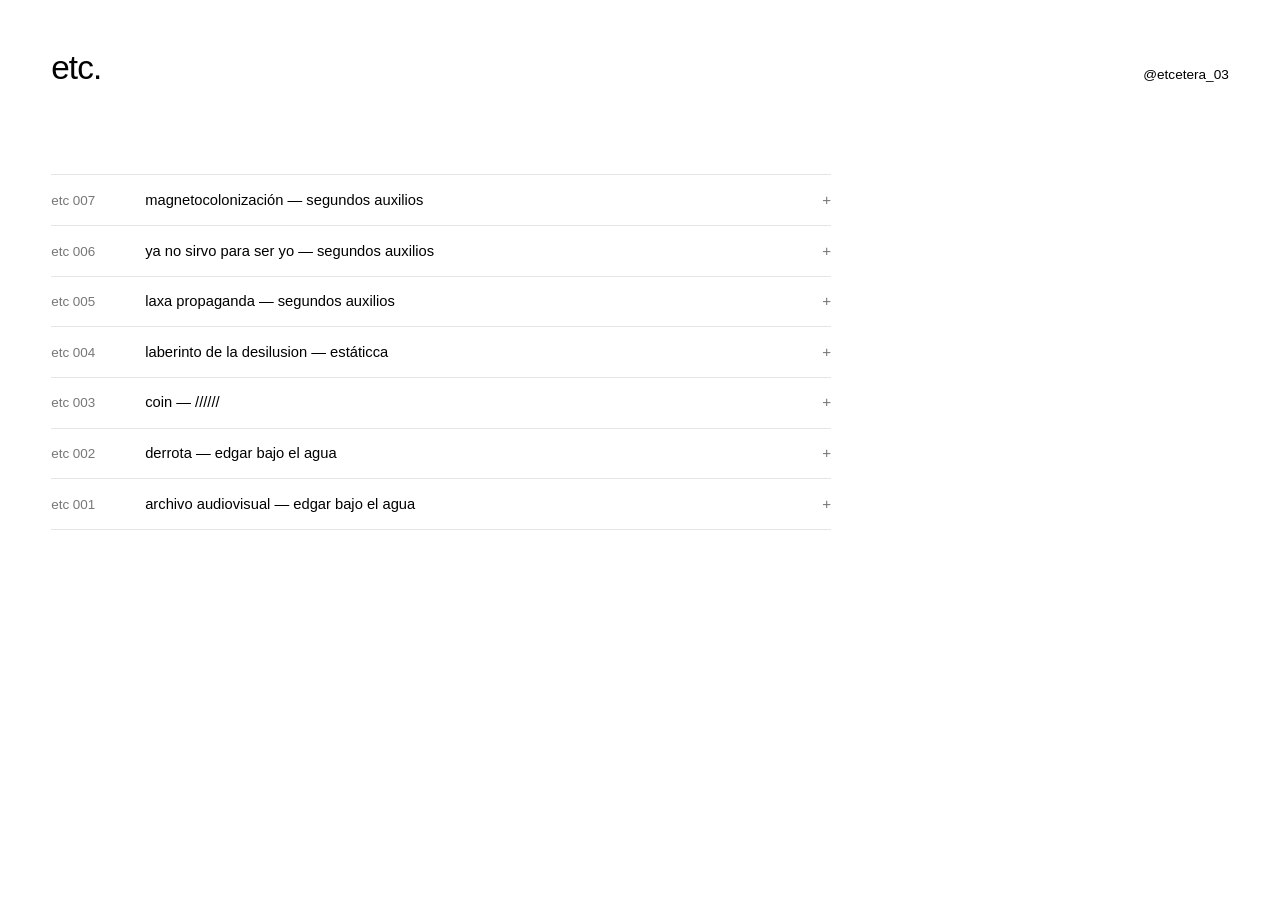
==== productora/index.html @ b413e6d9 "Initial commit" ====
<!DOCTYPE html>
<html lang="es-MX">
<head>
  <meta charset="UTF-8">
  <meta name="viewport" content="width=device-width, initial-scale=1.0">
  
  <!-- SEO Comercial y de Archivo -->
  <title>etc. | Productora Audiovisual</title>
  <meta name="description" content="Archivo oficial de proyectos realizados por etc. Productora audiovisual: dirección, videoclips, sesiones y registro visual.">
  <link rel="canonical" href="https://etcetera.page/productora/">
  <meta name="robots" content="index, follow">

  <!-- Open Graph -->
  <meta property="og:type" content="website">
  <meta property="og:site_name" content="etc.">
  <meta property="og:title" content="etc. — Productora Audiovisual">
  <meta property="og:description" content="Índice de proyectos audiovisuales realizados por etc.">
  <meta property="og:url" content="https://etcetera.page/productora/">
  <meta property="og:image" content="https://etcetera.page/assets/og-productora.jpg">
  <meta property="og:image:width" content="1200">
  <meta property="og:image:height" content="630">
  <meta property="og:locale" content="es_MX">

  <!-- Twitter / X Card -->
  <meta name="twitter:card" content="summary_large_image">
  <meta name="twitter:title" content="etc. — Productora Audiovisual">
  <meta name="twitter:description" content="Índice de proyectos audiovisuales realizados por etc.">
  <meta name="twitter:image" content="https://etcetera.page/assets/og-productora.jpg">

  <!-- Hojas de estilo -->
  <link rel="stylesheet" href="../assets/css/global.css">
  <link rel="stylesheet" href="../assets/css/productora.css">

  <!-- Schema.org: Ordenado del más reciente (007) al más antiguo (001) -->
  <script type="application/ld+json">
  {
    "@context": "https://schema.org",
    "@graph": [
      {
        "@type": "ProfessionalService",
        "@id": "https://etcetera.page/productora/#producer",
        "name": "etc.",
        "alternateName": "etc. Productora Audiovisual",
        "url": "https://etcetera.page/productora/",
        "image": "https://etcetera.page/assets/og-productora.jpg",
        "address": {
          "@type": "PostalAddress",
          "addressRegion": "Zacatecas",
          "addressCountry": "MX"
        },
        "parentOrganization": {
          "@id": "https://etcetera.page/#organization"
        },
        "sameAs": [
          "https://www.instagram.com/etcetera_03/",
          "https://www.youtube.com/@etceterapage"
        ]
      },
      {
        "@type": "ItemList",
        "name": "Archivo de proyectos etc.",
        "itemListOrder": "https://schema.org/ItemListOrderDescending",
        "numberOfItems": 7,
        "itemListElement": [
          {
            "@type": "ListItem",
            "position": 1,
            "name": "etc 007 — magnetocolonizacion segundos auxilios",
            "url": "https://www.youtube.com/watch?v=P_IAL07Laq0"
          },
          {
            "@type": "ListItem",
            "position": 2,
            "name": "etc 006 — ya no sirvo para ser yo segundos auxilios",
            "url": "https://www.youtube.com/watch?v=ApEu5ELhPK4"
          },
          {
            "@type": "ListItem",
            "position": 3,
            "name": "etc 005 — laxa propaganda segundos auxilios",
            "url": "https://www.youtube.com/watch?v=ZGErSzXCHfE"
          },
          {
            "@type": "ListItem",
            "position": 4,
            "name": "etc 004 — laberinto de la desilusion estáticca",
            "url": "https://www.youtube.com/watch?v=o0zNsLKyCEc"
          },
          {
            "@type": "ListItem",
            "position": 5,
            "name": "etc 003 — coin //////",
            "url": "https://www.youtube.com/watch?v=9IOUsWx9zfk"
          },
          {
            "@type": "ListItem",
            "position": 6,
            "name": "etc 002 — derrota edgar bajo el agua"
          },
          {
            "@type": "ListItem",
            "position": 7,
            "name": "etc 001 — archivo audiovisual edgar bajo el agua",
            "url": "https://www.youtube.com/watch?v=G1Yg_c_0vFQ"
          }
        ]
      }
    ]
  }
  </script>
</head>
<body class="productora-page">

  <!-- CABECERA MÍNIMA: Logo etc. (regresa al inicio) + único link a Instagram -->
  <header class="prod-header">
    <a href="../" class="logo-etc-helvetica prod-logo" title="Volver a etcetera.page">etc.</a>
    <a href="https://www.instagram.com/etcetera_03/" target="_blank" rel="noopener noreferrer" class="prod-ig">@etcetera_03</a>
  </header>

  <!-- LISTA DE PROYECTOS (Del número mayor al menor) -->
  <main class="prod-archive">
    <h1 class="sr-only">etc. — Archivo de proyectos realizados</h1>

    <div class="archive-list">

      <!-- PROYECTO 007 -->
      <details class="archive-item">
        <summary class="archive-row">
          <span class="proj-code">etc 007</span>
          <span class="proj-title">magnetocolonización — segundos auxilios</span>
          <span class="proj-toggle" aria-hidden="true">+</span>
        </summary>
        <div class="proj-drawer">
          <dl class="proj-credits">
            <div><dt>artista</dt><dd>segundos auxilios</dd></div>
            <div><dt>realización en</dt><dd>etc.</dd></div>
            <div><dt>dirección y edición</dt><dd>angel rivas cordero</dd></div>
          </dl>
          <a href="https://www.youtube.com/watch?v=P_lAL07Laq0" target="_blank" rel="noopener noreferrer" class="proj-video-link">
            <div class="proj-thumb">
              <img src="https://i.ytimg.com/vi/P_lAL07Laq0/hqdefault.jpg" alt="magnetocolonizacion — segundos auxilios" loading="lazy">
            </div>
            <span class="watch-label">ver video ↗</span>
          </a>
        </div>
      </details>

      <!-- PROYECTO 006 -->
      <details class="archive-item">
        <summary class="archive-row">
          <span class="proj-code">etc 006</span>
          <span class="proj-title">ya no sirvo para ser yo — segundos auxilios</span>
          <span class="proj-toggle" aria-hidden="true">+</span>
        </summary>
        <div class="proj-drawer">
          <dl class="proj-credits">
            <div><dt>artista</dt><dd>segundos auxilios</dd></div>
            <div><dt>realización en</dt><dd>etc.</dd></div>
            <div><dt>dirección</dt><dd>hugo rivas cordero</dd></div>
            <div><dt>edición</dt><dd>hugo y angel rivas cordero</dd></div>
            <div><dt>cámara</dt><dd>por definir</dd></div>
          </dl>
          <a href="https://www.youtube.com/watch?v=ApEu5ELhPK4" target="_blank" rel="noopener noreferrer" class="proj-video-link">
            <div class="proj-thumb">
              <img src="https://i.ytimg.com/vi/ApEu5ELhPK4/hqdefault.jpg" alt="ya no sirvo para ser yo — segundos auxilios" loading="lazy">
            </div>
            <span class="watch-label">ver video ↗</span>
          </a>
        </div>
      </details>

      <!-- PROYECTO 005 -->
      <details class="archive-item">
        <summary class="archive-row">
          <span class="proj-code">etc 005</span>
          <span class="proj-title">laxa propaganda — segundos auxilios</span>
          <span class="proj-toggle" aria-hidden="true">+</span>
        </summary>
        <div class="proj-drawer">
          <dl class="proj-credits">
            <div><dt>artista</dt><dd>segundos auxilios</dd></div>
            <div><dt>realización en</dt><dd>etc.</dd></div>
            <div><dt>dirección</dt><dd>hugo rivas cordero</dd></div>
            <div><dt>edición</dt><dd>hugo y angel rivas cordero</dd></div>
            <div><dt>cámara</dt><dd>por definir</dd></div>
          </dl>
          <a href="https://www.youtube.com/watch?v=ZGErSzXCHfE" target="_blank" rel="noopener noreferrer" class="proj-video-link">
            <div class="proj-thumb">
              <img src="https://i.ytimg.com/vi/ZGErSzXCHfE/hqdefault.jpg" alt="laxa propaganda — segundos auxilios" loading="lazy">
            </div>
            <span class="watch-label">ver video ↗</span>
          </a>
        </div>
      </details>

      <!-- PROYECTO 004 -->
      <details class="archive-item">
        <summary class="archive-row">
          <span class="proj-code">etc 004</span>
          <span class="proj-title">laberinto de la desilusion — estáticca</span>
          <span class="proj-toggle" aria-hidden="true">+</span>
        </summary>
        <div class="proj-drawer">
          <dl class="proj-credits">
            <div><dt>artista</dt><dd>estáticca</dd></div>
            <div><dt>realización</dt><dd>etc.</dd></div>
            <div><dt>dirección</dt><dd>hugo rivas cordero</dd></div>
            <div><dt>edición</dt><dd>angel rivas cordero</dd></div>
          </dl>
          <a href="https://www.youtube.com/watch?v=o0zNsLKyCEc" target="_blank" rel="noopener noreferrer" class="proj-video-link">
            <div class="proj-thumb">
              <img src="https://i.ytimg.com/vi/o0zNsLKyCEc/hqdefault.jpg" alt="laberinto de la desilusion — estáticca" loading="lazy">
            </div>
            <span class="watch-label">ver video ↗</span>
          </a>
        </div>
      </details>

      <!-- PROYECTO 003 -->
      <details class="archive-item">
        <summary class="archive-row">
          <span class="proj-code">etc 003</span>
          <span class="proj-title">coin — //////</span>
          <span class="proj-toggle" aria-hidden="true">+</span>
        </summary>
        <div class="proj-drawer">
          <dl class="proj-credits">
            <div><dt>publicidad</dt><dd>//////</dd></div>
            <div><dt>realización en</dt><dd>etc.</dd></div>
            <div><dt>dirección y edición</dt><dd>angel y hugo rivas cordero</dd></div>
          </dl>
        </div>
      </details>

      <!-- PROYECTO 002  -->
      <details class="archive-item">
        <summary class="archive-row">
          <span class="proj-code">etc 002</span>
          <span class="proj-title">derrota — edgar bajo el agua</span>
          <span class="proj-toggle" aria-hidden="true">+</span>
        </summary>
        <div class="proj-drawer">
          <dl class="proj-credits">
            <div><dt>artista</dt><dd>edgar bajo el agua</dd></div>
            <div><dt>realización en</dt><dd>etc.</dd></div>
            <div><dt>dirección y edición</dt><dd>hugo rivas cordero</dd></div>
          </dl>
          <a href="https://www.youtube.com/watch?v=9lOUsWx9zfk" target="_blank" rel="noopener noreferrer" class="proj-video-link">
            <div class="proj-thumb">
              <img src="https://i.ytimg.com/vi/9lOUsWx9zfk/hqdefault.jpg" alt="derrota — edgar bajo el agua" loading="lazy">
            </div>
            <span class="watch-label">ver video ↗</span>
          </a>
        </div>
      </details>

      <!-- PROYECTO 001 -->
      <details class="archive-item">
        <summary class="archive-row">
          <span class="proj-code">etc 001</span>
          <span class="proj-title">archivo audiovisual — edgar bajo el agua</span>
          <span class="proj-toggle" aria-hidden="true">+</span>
        </summary>
        <div class="proj-drawer">
          <dl class="proj-credits">
            <div><dt>artista</dt><dd>edgar bajo el agua</dd></div>
            <div><dt>realización en</dt><dd>etc.</dd></div>
            <div><dt>dirección</dt><dd>hugo rivas cordero</dd></div>
            <div><dt>edición</dt><dd>angel rivas cordero</dd></div>
          </dl>
          <a href="https://www.youtube.com/watch?v=G1Yg_c_0vFQ" target="_blank" rel="noopener noreferrer" class="proj-video-link">
            <div class="proj-thumb">
              <img src="https://i.ytimg.com/vi/G1Yg_c_0vFQ/hqdefault.jpg" alt="archivo audiovisual — edgar bajo el agua" loading="lazy">
            </div>
            <span class="watch-label">ver video ↗</span>
          </a>
        </div>
      </details>

    </div>
  </main>

  <!-- Script ligero: al abrir un proyecto se cierran los demás para mantener limpia la lista -->
  <script>
    const items = document.querySelectorAll('.archive-item');
    items.forEach(item => {
      item.addEventListener('toggle', () => {
        if (item.open) {
          items.forEach(other => {
            if (other !== item) other.removeAttribute('open');
          });
        }
      });
    });
  </script>

</body>
</html>
---- assets/css/global.css ----
:root {
  --bg-black: #000000;
  --bg-placeholder: #0d0d0d;
  --text-white: #f5f5f3;
  --text-muted: #787878;
  --text-dim: #444444;

  /* Tipografías de identidad */
  --font-helvetica: 'Helvetica Neue', Helvetica, Arial, sans-serif;
  --font-didot: 'Didot', 'Didot LT STD', 'GFS Didot', 'Bodoni Moda', 'Bodoni MT', Georgia, serif;
  --font-sans: 'Switzer', 'Helvetica Neue', Helvetica, Arial, sans-serif;
}

* {
  box-sizing: border-box;
  margin: 0;
  padding: 0;
}

html, body {
  width: 100%;
  max-width: 100vw;
  overflow-x: hidden;
  background-color: var(--bg-black);
  color: var(--text-white);
  font-family: var(--font-sans);
  font-weight: 400;
  line-height: 1.4;
  -webkit-font-smoothing: antialiased;
  -moz-osx-font-smoothing: grayscale;
}

a {
  color: inherit;
  text-decoration: none;
}

.sr-only {
  position: absolute;
  width: 1px;
  height: 1px;
  overflow: hidden;
  clip: rect(0, 0, 0, 0);
}

/* =================================================================
   LOGOS OFICIALES: etc. (Helvetica) y ZINE etc. (Didot + Helvetica)
   ================================================================= */
.logo-etc-helvetica {
  font-family: var(--font-helvetica);
  font-weight: 400;
  letter-spacing: -0.025em;
  line-height: 1;
}

.logo-zine-lockup {
  display: inline-flex;
  flex-direction: column;
  align-items: flex-end;
  line-height: 0.82;
}

.zine-didot {
  font-family: var(--font-didot);
  font-weight: 400;
  text-transform: uppercase;
  letter-spacing: 0.03em;
  display: block;
}

.zine-sub-etc {
  font-family: var(--font-helvetica);
  font-weight: 400;
  font-size: 0.31em;
  letter-spacing: -0.02em;
  line-height: 1;
  margin-top: 0.07em;
  margin-right: 0.03em;
}
---- assets/css/productora.css ----
/* =================================================================
   PÁGINA DE PRODUCTORA: BLANCO PURO, HELVETICA Y CAJA DESPLEGABLE
   ================================================================= */
body.productora-page {
  background-color: #ffffff;
  color: #000000;
  font-family: var(--font-helvetica);
  min-height: 100vh;
  padding: clamp(1.5rem, 4vw, 3.5rem);
  display: flex;
  flex-direction: column;
}

/* Cabecera mínima */
.prod-header {
  display: flex;
  justify-content: space-between;
  align-items: baseline;
  margin-bottom: clamp(4rem, 10vh, 7rem);
}

.prod-logo {
  color: #000000;
  font-size: clamp(1.8rem, 2.6vw, 2.4rem);
  transition: opacity 0.2s ease;
}

.prod-logo:hover {
  opacity: 0.55;
}

.prod-ig {
  font-family: var(--font-helvetica);
  font-size: 0.85rem;
  color: #000000;
  text-decoration: none;
  transition: opacity 0.2s ease;
}

.prod-ig:hover {
  opacity: 0.55;
}

/* Contenedor de la lista */
.prod-archive {
  width: 100%;
  max-width: 780px;
}

.archive-list {
  border-top: 1px solid #e5e5e5;
}

.archive-item {
  border-bottom: 1px solid #e5e5e5;
}

/* Fila clicable (Summary) */
.archive-row {
  list-style: none;
  display: grid;
  grid-template-columns: 78px 1fr auto;
  align-items: baseline;
  gap: 1rem;
  padding: 0.9rem 0;
  font-size: 0.92rem;
  line-height: 1.35;
  color: #000000;
  cursor: pointer;
  user-select: none;
  transition: opacity 0.15s ease;
}

/* Oculta el triángulo por defecto del navegador en <summary> */
.archive-row::-webkit-details-marker {
  display: none;
}

.archive-row:hover {
  opacity: 0.55;
}

.proj-code {
  font-variant-numeric: tabular-nums;
  color: #777777;
  font-size: 0.84rem;
}

.proj-title {
  font-weight: 400;
  text-transform: lowercase;
}

.proj-toggle {
  font-size: 0.95rem;
  color: #777777;
  transition: transform 0.2s ease;
}

/* Cambia el "+" a "−" rotándolo o invirtiéndolo cuando está abierto */
.archive-item[open] .proj-toggle {
  transform: rotate(45deg);
  color: #000000;
}

/* =================================================================
   CAJA INTERNA DESPLEGABLE (CRÉDITOS + IMAGEN AL VIDEO)
   ================================================================= */
.proj-drawer {
  padding: 0.5rem 0 1.8rem 78px;
  display: grid;
  grid-template-columns: 1fr 240px;
  gap: 2rem;
  align-items: start;
  animation: drawerFade 0.22s ease;
}

@keyframes drawerFade {
  from {
    opacity: 0;
    transform: translateY(-4px);
  }
  to {
    opacity: 1;
    transform: translateY(0);
  }
}

/* Lista de créditos a la izquierda */
.proj-credits {
  display: flex;
  flex-direction: column;
  gap: 0.45rem;
  font-size: 0.8rem;
}

.proj-credits div {
  display: grid;
  grid-template-columns: 120px 1fr;
  gap: 0.75rem;
  align-items: baseline;
}

.proj-credits dt {
  color: #888888;
  font-weight: 400;
}

.proj-credits dd {
  color: #000000;
  font-weight: 400;
}

/* Imagen a la derecha que lleva al video */
.proj-video-link {
  display: block;
  text-decoration: none;
  color: #000000;
}

.proj-video-link.is-disabled {
  pointer-events: none;
  opacity: 0.45;
}

.proj-thumb {
  width: 100%;
  aspect-ratio: 16 / 9;
  background-color: #f0f0f0;
  overflow: hidden;
  margin-bottom: 0.4rem;
}

.proj-thumb img {
  width: 100%;
  height: 100%;
  object-fit: cover;
  filter: grayscale(100%);
  transition: filter 0.3s ease, transform 0.4s ease;
}

.proj-video-link:hover .proj-thumb img {
  filter: grayscale(0%);
  transform: scale(1.03);
}

.watch-label {
  display: inline-block;
  font-size: 0.75rem;
  color: #666666;
  transition: color 0.2s ease;
}

.proj-video-link:hover .watch-label {
  color: #000000;
  text-decoration: underline;
  text-underline-offset: 3px;
}

/* =================================================================
   ADAPTACIÓN PARA TELÉFONO
   ================================================================= */
@media (max-width: 640px) {
  body.productora-page {
    padding: 1.25rem 1rem 3rem;
  }

  .prod-header {
    margin-bottom: 3rem;
  }

  .archive-row {
    grid-template-columns: 60px 1fr auto;
    gap: 0.6rem;
    padding: 0.8rem 0;
    font-size: 0.84rem;
  }

  .proj-code {
    font-size: 0.76rem;
  }

  .proj-drawer {
    padding: 0.4rem 0 1.4rem 0;
    grid-template-columns: 1fr;
    gap: 1.1rem;
  }

  .proj-thumb {
    max-width: 260px;
  }
}
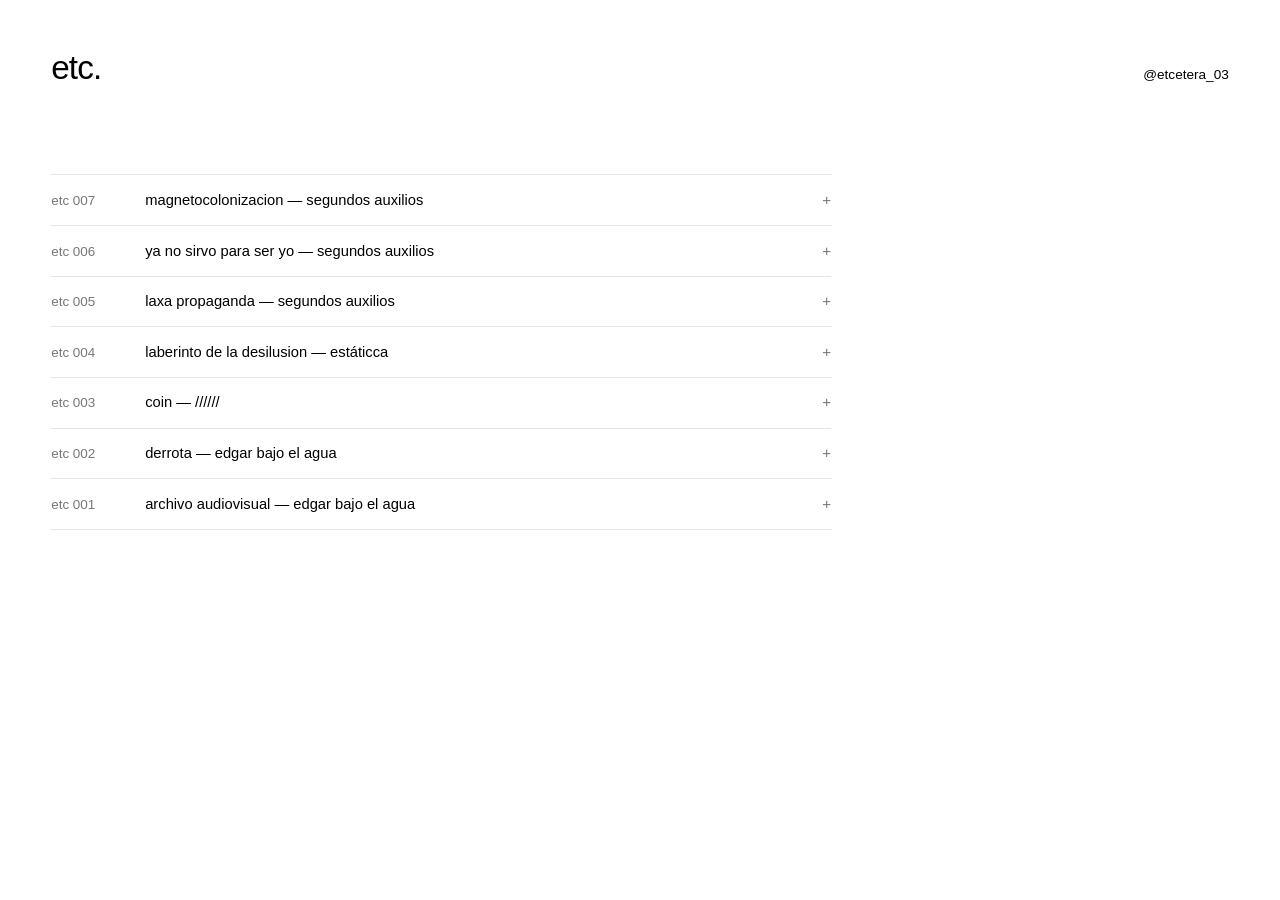
==== commit 24cb7b82: "zine" ====
--- a/productora/index.html
+++ b/productora/index.html
@@ -3,12 +3,12 @@
 <head>
   <meta charset="UTF-8">
   <meta name="viewport" content="width=device-width, initial-scale=1.0">
-  
-  <!-- SEO Comercial y de Archivo -->
   <title>etc. | Productora Audiovisual</title>
   <meta name="description" content="Archivo oficial de proyectos realizados por etc. Productora audiovisual: dirección, videoclips, sesiones y registro visual.">
   <link rel="canonical" href="https://etcetera.page/productora/">
   <meta name="robots" content="index, follow">
+  <link rel="icon" type="image/png" sizes="192x192" href="../assets/favicon.png">
+  <link rel="apple-touch-icon" href="../assets/favicon.png">
 
   <!-- Open Graph -->
   <meta property="og:type" content="website">
@@ -16,118 +16,31 @@
   <meta property="og:title" content="etc. — Productora Audiovisual">
   <meta property="og:description" content="Índice de proyectos audiovisuales realizados por etc.">
   <meta property="og:url" content="https://etcetera.page/productora/">
-  <meta property="og:image" content="https://etcetera.page/assets/og-productora.jpg">
+  <meta property="og:image" content="https://etcetera.page/assets/logo_etc.jpg">
   <meta property="og:image:width" content="1200">
   <meta property="og:image:height" content="630">
   <meta property="og:locale" content="es_MX">
 
-  <!-- Twitter / X Card -->
-  <meta name="twitter:card" content="summary_large_image">
-  <meta name="twitter:title" content="etc. — Productora Audiovisual">
-  <meta name="twitter:description" content="Índice de proyectos audiovisuales realizados por etc.">
-  <meta name="twitter:image" content="https://etcetera.page/assets/og-productora.jpg">
-
-  <!-- Hojas de estilo -->
   <link rel="stylesheet" href="../assets/css/global.css">
   <link rel="stylesheet" href="../assets/css/productora.css">
-
-  <!-- Schema.org: Ordenado del más reciente (007) al más antiguo (001) -->
-  <script type="application/ld+json">
-  {
-    "@context": "https://schema.org",
-    "@graph": [
-      {
-        "@type": "ProfessionalService",
-        "@id": "https://etcetera.page/productora/#producer",
-        "name": "etc.",
-        "alternateName": "etc. Productora Audiovisual",
-        "url": "https://etcetera.page/productora/",
-        "image": "https://etcetera.page/assets/og-productora.jpg",
-        "address": {
-          "@type": "PostalAddress",
-          "addressRegion": "Zacatecas",
-          "addressCountry": "MX"
-        },
-        "parentOrganization": {
-          "@id": "https://etcetera.page/#organization"
-        },
-        "sameAs": [
-          "https://www.instagram.com/etcetera_03/",
-          "https://www.youtube.com/@etceterapage"
-        ]
-      },
-      {
-        "@type": "ItemList",
-        "name": "Archivo de proyectos etc.",
-        "itemListOrder": "https://schema.org/ItemListOrderDescending",
-        "numberOfItems": 7,
-        "itemListElement": [
-          {
-            "@type": "ListItem",
-            "position": 1,
-            "name": "etc 007 — magnetocolonizacion segundos auxilios",
-            "url": "https://www.youtube.com/watch?v=P_IAL07Laq0"
-          },
-          {
-            "@type": "ListItem",
-            "position": 2,
-            "name": "etc 006 — ya no sirvo para ser yo segundos auxilios",
-            "url": "https://www.youtube.com/watch?v=ApEu5ELhPK4"
-          },
-          {
-            "@type": "ListItem",
-            "position": 3,
-            "name": "etc 005 — laxa propaganda segundos auxilios",
-            "url": "https://www.youtube.com/watch?v=ZGErSzXCHfE"
-          },
-          {
-            "@type": "ListItem",
-            "position": 4,
-            "name": "etc 004 — laberinto de la desilusion estáticca",
-            "url": "https://www.youtube.com/watch?v=o0zNsLKyCEc"
-          },
-          {
-            "@type": "ListItem",
-            "position": 5,
-            "name": "etc 003 — coin //////",
-            "url": "https://www.youtube.com/watch?v=9IOUsWx9zfk"
-          },
-          {
-            "@type": "ListItem",
-            "position": 6,
-            "name": "etc 002 — derrota edgar bajo el agua"
-          },
-          {
-            "@type": "ListItem",
-            "position": 7,
-            "name": "etc 001 — archivo audiovisual edgar bajo el agua",
-            "url": "https://www.youtube.com/watch?v=G1Yg_c_0vFQ"
-          }
-        ]
-      }
-    ]
-  }
-  </script>
 </head>
 <body class="productora-page">
 
-  <!-- CABECERA MÍNIMA: Logo etc. (regresa al inicio) + único link a Instagram -->
   <header class="prod-header">
     <a href="../" class="logo-etc-helvetica prod-logo" title="Volver a etcetera.page">etc.</a>
     <a href="https://www.instagram.com/etcetera_03/" target="_blank" rel="noopener noreferrer" class="prod-ig">@etcetera_03</a>
   </header>
 
-  <!-- LISTA DE PROYECTOS (Del número mayor al menor) -->
   <main class="prod-archive">
     <h1 class="sr-only">etc. — Archivo de proyectos realizados</h1>
 
     <div class="archive-list">
 
       <!-- PROYECTO 007 -->
-      <details class="archive-item">
+      <details class="archive-item" id="etc-007">
         <summary class="archive-row">
           <span class="proj-code">etc 007</span>
-          <span class="proj-title">magnetocolonización — segundos auxilios</span>
+          <span class="proj-title">magnetocolonizacion — segundos auxilios</span>
           <span class="proj-toggle" aria-hidden="true">+</span>
         </summary>
         <div class="proj-drawer">
@@ -140,13 +53,13 @@
             <div class="proj-thumb">
               <img src="https://i.ytimg.com/vi/P_lAL07Laq0/hqdefault.jpg" alt="magnetocolonizacion — segundos auxilios" loading="lazy">
             </div>
-            <span class="watch-label">ver video ↗</span>
+            <span class="watch-label">ver video</span>
           </a>
         </div>
       </details>
 
       <!-- PROYECTO 006 -->
-      <details class="archive-item">
+      <details class="archive-item" id="etc-006">
         <summary class="archive-row">
           <span class="proj-code">etc 006</span>
           <span class="proj-title">ya no sirvo para ser yo — segundos auxilios</span>
@@ -158,19 +71,18 @@
             <div><dt>realización en</dt><dd>etc.</dd></div>
             <div><dt>dirección</dt><dd>hugo rivas cordero</dd></div>
             <div><dt>edición</dt><dd>hugo y angel rivas cordero</dd></div>
-            <div><dt>cámara</dt><dd>por definir</dd></div>
           </dl>
           <a href="https://www.youtube.com/watch?v=ApEu5ELhPK4" target="_blank" rel="noopener noreferrer" class="proj-video-link">
             <div class="proj-thumb">
               <img src="https://i.ytimg.com/vi/ApEu5ELhPK4/hqdefault.jpg" alt="ya no sirvo para ser yo — segundos auxilios" loading="lazy">
             </div>
-            <span class="watch-label">ver video ↗</span>
+            <span class="watch-label">ver video</span>
           </a>
         </div>
       </details>
 
       <!-- PROYECTO 005 -->
-      <details class="archive-item">
+      <details class="archive-item" id="etc-005">
         <summary class="archive-row">
           <span class="proj-code">etc 005</span>
           <span class="proj-title">laxa propaganda — segundos auxilios</span>
@@ -182,19 +94,18 @@
             <div><dt>realización en</dt><dd>etc.</dd></div>
             <div><dt>dirección</dt><dd>hugo rivas cordero</dd></div>
             <div><dt>edición</dt><dd>hugo y angel rivas cordero</dd></div>
-            <div><dt>cámara</dt><dd>por definir</dd></div>
           </dl>
           <a href="https://www.youtube.com/watch?v=ZGErSzXCHfE" target="_blank" rel="noopener noreferrer" class="proj-video-link">
             <div class="proj-thumb">
               <img src="https://i.ytimg.com/vi/ZGErSzXCHfE/hqdefault.jpg" alt="laxa propaganda — segundos auxilios" loading="lazy">
             </div>
-            <span class="watch-label">ver video ↗</span>
+            <span class="watch-label">ver video</span>
           </a>
         </div>
       </details>
 
       <!-- PROYECTO 004 -->
-      <details class="archive-item">
+      <details class="archive-item" id="etc-004">
         <summary class="archive-row">
           <span class="proj-code">etc 004</span>
           <span class="proj-title">laberinto de la desilusion — estáticca</span>
@@ -203,7 +114,7 @@
         <div class="proj-drawer">
           <dl class="proj-credits">
             <div><dt>artista</dt><dd>estáticca</dd></div>
-            <div><dt>realización</dt><dd>etc.</dd></div>
+            <div><dt>realización en</dt><dd>etc.</dd></div>
             <div><dt>dirección</dt><dd>hugo rivas cordero</dd></div>
             <div><dt>edición</dt><dd>angel rivas cordero</dd></div>
           </dl>
@@ -211,13 +122,13 @@
             <div class="proj-thumb">
               <img src="https://i.ytimg.com/vi/o0zNsLKyCEc/hqdefault.jpg" alt="laberinto de la desilusion — estáticca" loading="lazy">
             </div>
-            <span class="watch-label">ver video ↗</span>
+            <span class="watch-label">ver video</span>
           </a>
         </div>
       </details>
 
       <!-- PROYECTO 003 -->
-      <details class="archive-item">
+      <details class="archive-item" id="etc-003">
         <summary class="archive-row">
           <span class="proj-code">etc 003</span>
           <span class="proj-title">coin — //////</span>
@@ -225,15 +136,15 @@
         </summary>
         <div class="proj-drawer">
           <dl class="proj-credits">
-            <div><dt>publicidad</dt><dd>//////</dd></div>
-            <div><dt>realización en</dt><dd>etc.</dd></div>
+            <div><dt>artista</dt><dd>//////</dd></div>
+            <div><dt>realización</dt><dd>etc.</dd></div>
             <div><dt>dirección y edición</dt><dd>angel y hugo rivas cordero</dd></div>
           </dl>
         </div>
       </details>
 
-      <!-- PROYECTO 002  -->
-      <details class="archive-item">
+      <!-- PROYECTO 002 -->
+      <details class="archive-item" id="etc-002">
         <summary class="archive-row">
           <span class="proj-code">etc 002</span>
           <span class="proj-title">derrota — edgar bajo el agua</span>
@@ -247,15 +158,15 @@
           </dl>
           <a href="https://www.youtube.com/watch?v=9lOUsWx9zfk" target="_blank" rel="noopener noreferrer" class="proj-video-link">
             <div class="proj-thumb">
-              <img src="https://i.ytimg.com/vi/9lOUsWx9zfk/hqdefault.jpg" alt="derrota — edgar bajo el agua" loading="lazy">
-            </div>
-            <span class="watch-label">ver video ↗</span>
+              <img src="https://i.ytimg.com/vi/9lOUsWx9zfk/hqdefault.jpg" alt="coin — //////" loading="lazy">
+            </div>
+            <span class="watch-label">ver video</span>
           </a>
         </div>
       </details>
 
       <!-- PROYECTO 001 -->
-      <details class="archive-item">
+      <details class="archive-item" id="etc-001">
         <summary class="archive-row">
           <span class="proj-code">etc 001</span>
           <span class="proj-title">archivo audiovisual — edgar bajo el agua</span>
@@ -264,15 +175,15 @@
         <div class="proj-drawer">
           <dl class="proj-credits">
             <div><dt>artista</dt><dd>edgar bajo el agua</dd></div>
-            <div><dt>realización en</dt><dd>etc.</dd></div>
-            <div><dt>dirección</dt><dd>hugo rivas cordero</dd></div>
+            <div><dt>realización</dt><dd>etc.</dd></div>
+            <div><dt>dirección</dt><dd>hugo y angel rivas cordero</dd></div>
             <div><dt>edición</dt><dd>angel rivas cordero</dd></div>
           </dl>
           <a href="https://www.youtube.com/watch?v=G1Yg_c_0vFQ" target="_blank" rel="noopener noreferrer" class="proj-video-link">
             <div class="proj-thumb">
               <img src="https://i.ytimg.com/vi/G1Yg_c_0vFQ/hqdefault.jpg" alt="archivo audiovisual — edgar bajo el agua" loading="lazy">
             </div>
-            <span class="watch-label">ver video ↗</span>
+            <span class="watch-label">ver video</span>
           </a>
         </div>
       </details>
@@ -280,19 +191,55 @@
     </div>
   </main>
 
-  <!-- Script ligero: al abrir un proyecto se cierran los demás para mantener limpia la lista -->
   <script>
-    const items = document.querySelectorAll('.archive-item');
-    items.forEach(item => {
-      item.addEventListener('toggle', () => {
-        if (item.open) {
+    (function () {
+      const items = Array.from(document.querySelectorAll('.archive-item'));
+
+      // 1. Al abrir una fila, cierra las demás
+      items.forEach(item => {
+        item.addEventListener('toggle', () => {
+          if (item.open) {
+            items.forEach(other => {
+              if (other !== item) other.open = false;
+            });
+          }
+        });
+      });
+
+      // 2. Lee #etc-006 de la URL y abre esa fila automáticamente
+      function openFromUrl() {
+        const rawHash = decodeURIComponent(window.location.hash || '').replace('#', '').trim().toLowerCase();
+        if (!rawHash) return;
+
+        // Convierte "etc-006" en "etc 006" para compararlo con el texto de la columna izquierda
+        const normalizedCode = rawHash.replace('-', ' ');
+
+        const target = items.find(item => {
+          const itemId = (item.id || '').toLowerCase();
+          const codeText = (item.querySelector('.proj-code')?.textContent || '').trim().toLowerCase();
+          return itemId === rawHash || codeText === normalizedCode || codeText === rawHash;
+        });
+
+        if (target) {
           items.forEach(other => {
-            if (other !== item) other.removeAttribute('open');
+            if (other !== target) other.open = false;
           });
+          target.open = true;
+          setTimeout(() => {
+            target.scrollIntoView({ behavior: 'smooth', block: 'center' });
+          }, 50);
         }
-      });
-    });
+      }
+
+      // Se ejecuta al cargar la página y si cambia el # en la URL
+      if (document.readyState === 'loading') {
+        document.addEventListener('DOMContentLoaded', openFromUrl);
+      } else {
+        openFromUrl();
+      }
+      window.addEventListener('load', openFromUrl);
+      window.addEventListener('hashchange', openFromUrl);
+    })();
   </script>
-
 </body>
 </html>
--- a/assets/css/productora.css
+++ b/assets/css/productora.css
@@ -175,12 +175,10 @@
   width: 100%;
   height: 100%;
   object-fit: cover;
-  filter: grayscale(100%);
-  transition: filter 0.3s ease, transform 0.4s ease;
+  transition: transform 0.4s ease;
 }
 
 .proj-video-link:hover .proj-thumb img {
-  filter: grayscale(0%);
   transform: scale(1.03);
 }
 
